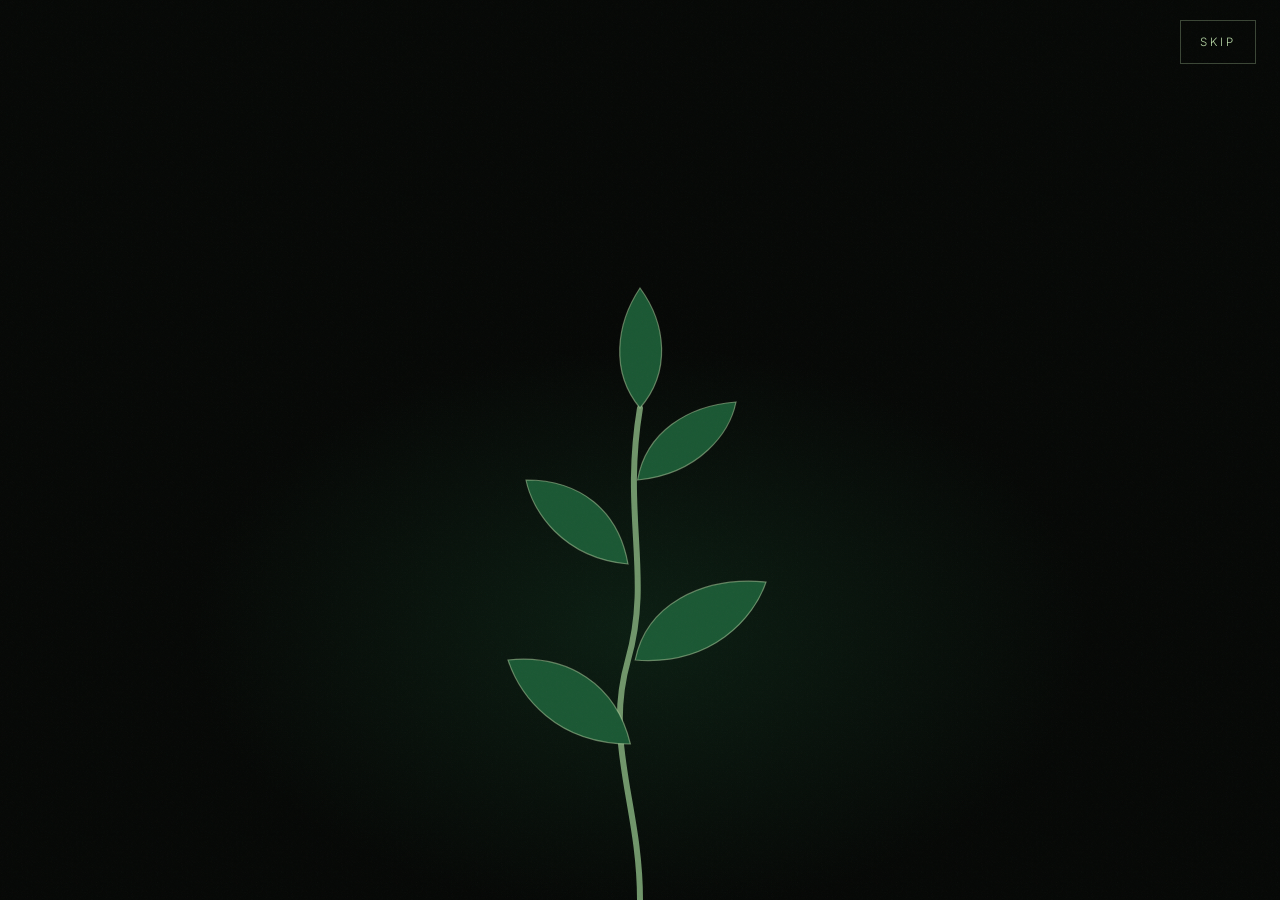
==== index.html @ 9e7dbabf "Add files via upload" ====
<!DOCTYPE html>
<html lang="en">
<head>
<meta charset="utf-8">
<meta name="viewport" content="width=device-width, initial-scale=1, viewport-fit=cover">
<title>Grass Studio</title>
<link href="https://fonts.googleapis.com/css2?family=Cormorant+Garamond:wght@400;500;600&family=Inter:wght@300;400;500&display=swap" rel="stylesheet">
<link rel="stylesheet" href="styles.css">
</head>
<body>

<section class="view" id="intro" aria-label="Opening animation">
  <button class="skip" id="skip" type="button">Skip</button>
  <svg viewBox="0 0 400 600" preserveAspectRatio="xMidYMax meet" role="img" aria-label="A seedling growing from darkness">
    <path class="stem" pathLength="1" d="M200 600 C200 520 170 470 190 400 C210 330 185 280 200 190"/>
    <path class="leaf" style="transform-origin:192px 470px;animation-delay:1.6s" d="M192 470 C130 470 100 430 90 400 C140 395 180 420 192 470Z"/>
    <path class="leaf" style="transform-origin:196px 400px;animation-delay:2.2s" d="M196 400 C260 405 295 365 305 335 C250 330 205 355 196 400Z"/>
    <path class="leaf" style="transform-origin:190px 320px;animation-delay:2.8s" d="M190 320 C135 315 110 275 105 250 C150 250 182 275 190 320Z"/>
    <path class="leaf" style="transform-origin:198px 250px;animation-delay:3.3s" d="M198 250 C250 245 275 210 280 185 C240 188 205 210 198 250Z"/>
    <path class="leaf" style="transform-origin:200px 190px;animation-delay:3.8s" d="M200 190 C175 160 180 120 200 90 C222 120 226 160 200 190Z"/>
  </svg>
</section>

<main>
<section class="view" id="select" aria-labelledby="sel-title">
  <p class="eyebrow">Grass Studio</p>
  <h1 id="sel-title">Choose your path</h1>
  <nav class="choices" aria-label="Audience">
    <a class="choice" href="#/reader"><b>READER</b><span>The worlds in print</span></a>
    <a class="choice" href="#/player"><b>PLAYER</b><span>The worlds in play</span></a>
  </nav>
</section>

<section class="view" id="reader" aria-labelledby="lib-title">
  <div class="top"><a class="brand" href="#/select">Grass Studio</a><a href="#/select">← Back</a></div>
  <div class="lib-head"><p class="eyebrow">Reader</p><h2 id="lib-title">The Library</h2></div>
  <div class="grid" id="grid"></div>
</section>

<section class="view" id="series" aria-labelledby="ser-title">
  <div class="top"><a class="brand" href="#/select">Grass Studio</a><a href="#/reader">← Series library</a></div>
  <div class="series">
    <div class="cover" id="ser-cover"></div>
    <div><p class="eyebrow">Series</p><h2 id="ser-title"></h2><p id="ser-body"></p></div>
  </div>
</section>

<section class="view" id="player" aria-label="Player">
  <div class="top"><a class="brand" href="#/select">Grass Studio</a><a href="#/select">← Back</a></div>
</section>
</main>

<script src="script.js" defer></script>
</body>
</html>
---- styles.css ----
:root{--bg:#070907;--forest:#102418;--emerald:#1C5935;--moss:#71966B;--sage:#B7D6A5;--ivory:#F0F0E8;
--serif:"Cormorant Garamond",Georgia,serif;--sans:Inter,system-ui,sans-serif;--ease:cubic-bezier(.22,.7,.2,1);
color-scheme:dark;box-sizing:border-box;padding:env(safe-area-inset-top,0px) 0 env(safe-area-inset-bottom,0px)}
html{scroll-padding-top:env(safe-area-inset-top,0px)}
*,*::before,*::after{box-sizing:inherit}
body{margin:0;background:var(--bg);color:var(--ivory);font-family:var(--sans);font-weight:300;min-height:100vh;overflow-x:hidden}
body::after{content:"";position:fixed;inset:0;pointer-events:none;opacity:.05;background-image:url("data:image/svg+xml,%3Csvg xmlns='http://www.w3.org/2000/svg' width='160' height='160'%3E%3Cfilter id='n'%3E%3CfeTurbulence baseFrequency='.8'/%3E%3C/filter%3E%3Crect width='160' height='160' filter='url(%23n)'/%3E%3C/svg%3E")}
a{color:inherit}
:focus-visible{outline:2px solid var(--sage);outline-offset:4px}
.view{display:none;min-height:100vh;padding:clamp(24px,5vw,64px);animation:in .9s var(--ease) both}
.view.on{display:flex;flex-direction:column}
@keyframes in{from{opacity:0;transform:translateY(14px)}to{opacity:1;transform:none}}
h1,h2,h3{font-family:var(--serif);font-weight:500;margin:0;letter-spacing:.02em}
.eyebrow{font-size:.72rem;letter-spacing:.38em;text-transform:uppercase;color:var(--moss)}
/* intro */
#intro{align-items:center;justify-content:flex-end;padding:0;overflow:hidden;position:relative;background:radial-gradient(ellipse 50% 45% at 50% 70%,rgba(28,89,53,.28),transparent 70%),var(--bg)}
#intro svg{height:min(86vh,720px);width:auto;max-width:100%;display:block;overflow:visible}
.stem{fill:none;stroke:var(--moss);stroke-width:5;stroke-linecap:round;stroke-dasharray:1;stroke-dashoffset:1;animation:grow 3.6s var(--ease) .5s forwards}
@keyframes grow{to{stroke-dashoffset:0}}
.leaf{fill:var(--emerald);stroke:var(--sage);stroke-width:1;stroke-opacity:.5;transform:scale(0);opacity:0;animation:leaf 1.3s var(--ease) forwards}
@keyframes leaf{to{transform:scale(1);opacity:1}}
.skip{position:absolute;top:calc(env(safe-area-inset-top,0px) + 20px);right:24px;z-index:3;background:none;border:1px solid rgba(183,214,165,.3);color:var(--sage);padding:.7rem 1.2rem;font:inherit;font-size:.72rem;letter-spacing:.25em;text-transform:uppercase;cursor:pointer;min-height:44px}
.skip:hover{border-color:var(--sage)}
#intro.out{animation:out 1s var(--ease) forwards}
@keyframes out{to{opacity:0;transform:scale(1.04)}}
/* select */
#select{align-items:center;justify-content:center;text-align:center;gap:clamp(32px,6vh,64px);background:radial-gradient(ellipse 60% 50% at 50% 100%,rgba(16,36,24,.8),transparent),var(--bg)}
#select h1{font-size:clamp(2.2rem,6vw,4.5rem)}
.choices{display:grid;grid-template-columns:1fr 1fr;gap:clamp(12px,3vw,32px);width:min(860px,100%)}
.choice{display:flex;flex-direction:column;justify-content:center;gap:.8rem;min-height:clamp(180px,32vh,300px);padding:2rem 1rem;border:1px solid rgba(113,150,107,.25);text-decoration:none;background:linear-gradient(180deg,rgba(16,36,24,.35),transparent);transition:transform .6s var(--ease),border-color .6s,background .6s,box-shadow .6s}
.choice b{font-family:var(--serif);font-weight:500;font-size:clamp(1.6rem,4vw,2.6rem);letter-spacing:.3em;padding-left:.3em}
.choice span{font-size:.7rem;letter-spacing:.3em;text-transform:uppercase;color:var(--moss)}
.choice:hover,.choice:focus-visible{transform:translateY(-6px);border-color:var(--sage);background:linear-gradient(180deg,rgba(28,89,53,.35),transparent);box-shadow:0 20px 60px -20px rgba(28,89,53,.6)}
.choice:active{transform:translateY(-2px)}
@media(max-width:560px){.choices{grid-template-columns:1fr}.choice{min-height:140px}}
/* nav */
.top{display:flex;justify-content:space-between;align-items:center;gap:1rem;margin-bottom:clamp(32px,6vh,72px)}
.top a{text-decoration:none;font-size:.72rem;letter-spacing:.3em;text-transform:uppercase;color:var(--moss);min-height:44px;display:inline-flex;align-items:center;transition:color .4s}
.top a:hover{color:var(--sage)}
.top .brand{font-family:var(--serif);font-size:1.2rem;letter-spacing:.2em;color:var(--ivory)}
/* library */
.lib-head{max-width:1100px;width:100%;margin:0 auto 3rem}
.lib-head h2{font-size:clamp(2rem,5vw,3.6rem);margin-top:.6rem}
.grid{max-width:1100px;width:100%;margin:0 auto;display:grid;grid-template-columns:repeat(auto-fill,minmax(min(100%,260px),1fr));gap:clamp(20px,3vw,40px)}
.card{display:block;text-decoration:none;position:relative;transition:transform .7s var(--ease)}
.card:hover,.card:focus-visible{transform:translateY(-8px)}
.cover{aspect-ratio:2/3;width:100%;background:linear-gradient(160deg,var(--forest),var(--bg));border:1px solid rgba(113,150,107,.3);display:grid;place-items:center;text-align:center;padding:1.5rem;box-shadow:0 30px 60px -30px #000;transition:box-shadow .7s,border-color .7s;overflow:hidden}
.cover img{width:100%;height:100%;object-fit:contain;display:block}
.card:hover .cover,.card:focus-visible .cover{border-color:var(--sage);box-shadow:0 30px 70px -25px rgba(28,89,53,.8)}
.cover small{font-size:.65rem;letter-spacing:.25em;text-transform:uppercase;color:var(--moss);line-height:1.8}
.card h3{margin-top:1rem;font-size:1.5rem}
.card .hint{font-size:.68rem;letter-spacing:.28em;text-transform:uppercase;color:var(--moss);opacity:.8;margin-top:.3rem;display:block}
.card{animation:in .9s var(--ease) .2s both}
/* series */
.series{max-width:1000px;width:100%;margin:0 auto;display:grid;grid-template-columns:minmax(200px,340px) 1fr;gap:clamp(24px,5vw,64px);align-items:start}
.series h2{font-size:clamp(2.2rem,6vw,4.2rem);margin:.6rem 0 1.5rem}
.series p{color:rgba(240,240,232,.7);line-height:1.8;max-width:52ch}
@media(max-width:700px){.series{grid-template-columns:1fr}.series .cover{max-width:320px}}
/* player */
#player{background:radial-gradient(ellipse 50% 40% at 50% 100%,rgba(16,36,24,.6),transparent),var(--bg)}
@media(prefers-reduced-motion:reduce){*,*::before,*::after{animation-duration:.01ms!important;animation-delay:0s!important;transition-duration:.01ms!important}.stem{stroke-dashoffset:0}.leaf{transform:none;opacity:1}}
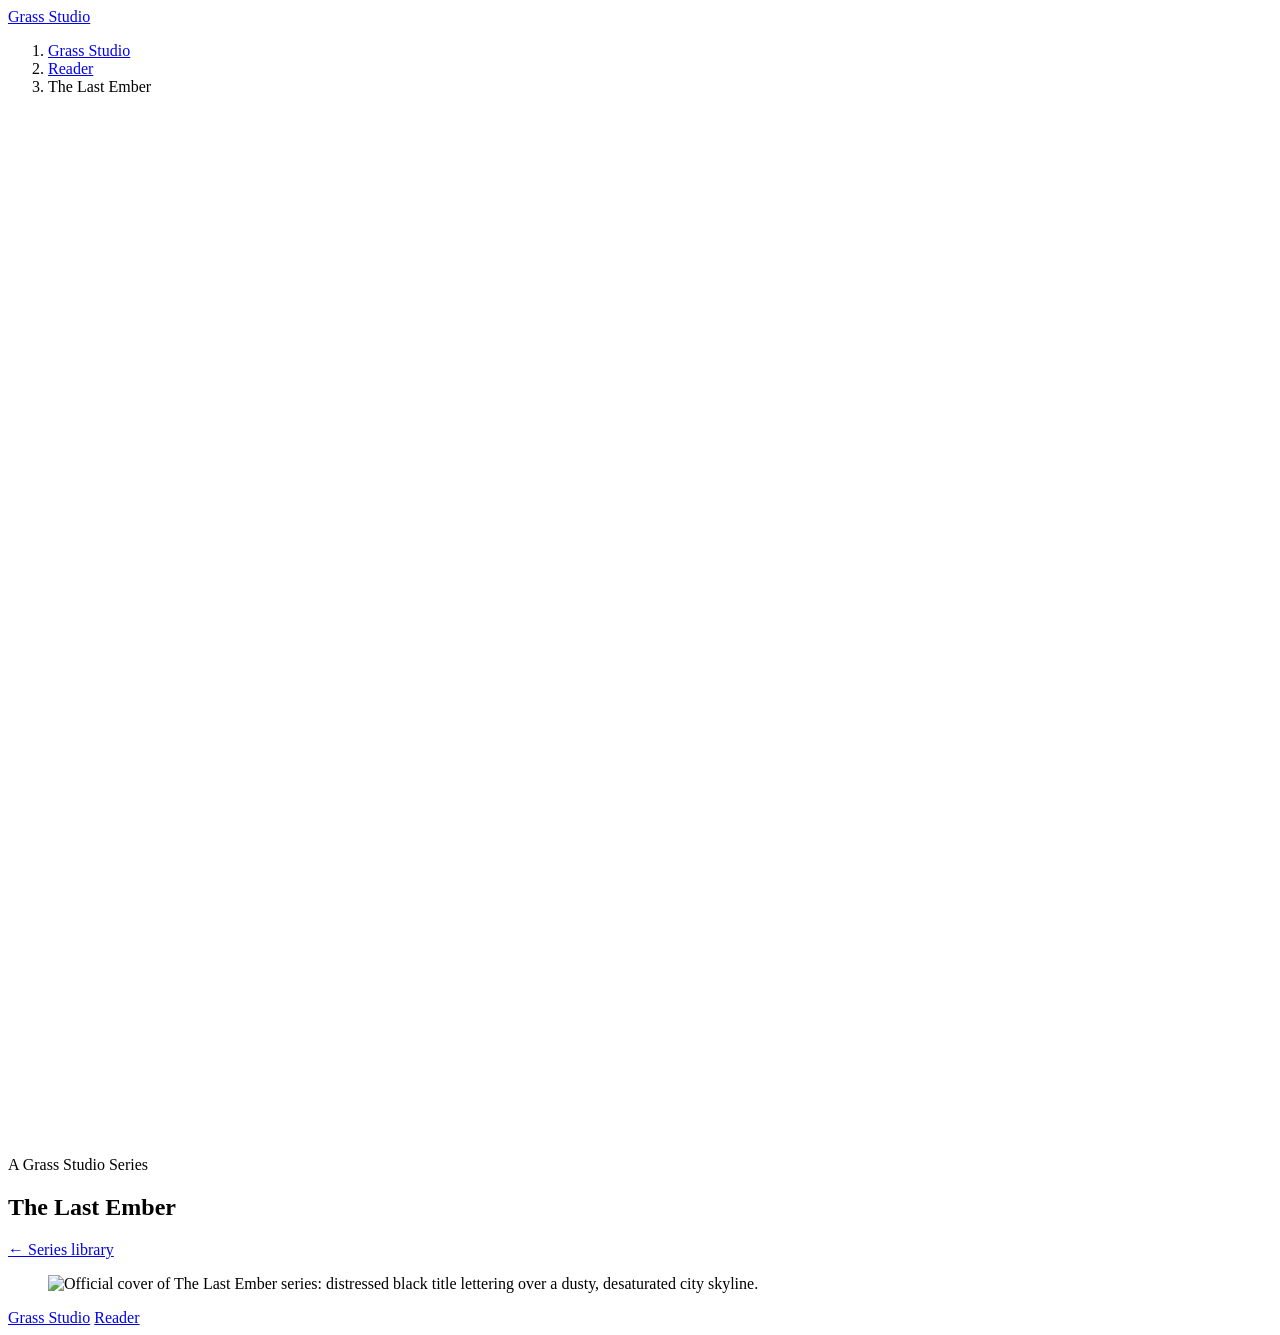
==== commit 3056c15a: "Add files via upload" ====
--- a/index.html
+++ b/index.html
@@ -3,53 +3,61 @@
 <head>
 <meta charset="utf-8">
 <meta name="viewport" content="width=device-width, initial-scale=1, viewport-fit=cover">
-<title>Grass Studio</title>
-<link href="https://fonts.googleapis.com/css2?family=Cormorant+Garamond:wght@400;500;600&family=Inter:wght@300;400;500&display=swap" rel="stylesheet">
-<link rel="stylesheet" href="styles.css">
+<title>The Last Ember — A Grass Studio Series</title>
+<meta name="description" content="The Last Ember, a series by Grass Studio.">
+<meta name="theme-color" content="#080908">
+<link rel="preload" as="image" href="/the-last-ember/assets/the-last-ember-background-1536.jpg" imagesrcset="/the-last-ember/assets/the-last-ember-background-900.jpg 900w, /the-last-ember/assets/the-last-ember-background-1536.jpg 1536w" imagesizes="100vw">
+<link href="https://fonts.googleapis.com/css2?family=Inter:wght@300;400;500&family=Rubik+Dirt&display=swap" rel="stylesheet">
+<link rel="stylesheet" href="/the-last-ember/styles.css">
 </head>
 <body>
-
-<section class="view" id="intro" aria-label="Opening animation">
-  <button class="skip" id="skip" type="button">Skip</button>
-  <svg viewBox="0 0 400 600" preserveAspectRatio="xMidYMax meet" role="img" aria-label="A seedling growing from darkness">
-    <path class="stem" pathLength="1" d="M200 600 C200 520 170 470 190 400 C210 330 185 280 200 190"/>
-    <path class="leaf" style="transform-origin:192px 470px;animation-delay:1.6s" d="M192 470 C130 470 100 430 90 400 C140 395 180 420 192 470Z"/>
-    <path class="leaf" style="transform-origin:196px 400px;animation-delay:2.2s" d="M196 400 C260 405 295 365 305 335 C250 330 205 355 196 400Z"/>
-    <path class="leaf" style="transform-origin:190px 320px;animation-delay:2.8s" d="M190 320 C135 315 110 275 105 250 C150 250 182 275 190 320Z"/>
-    <path class="leaf" style="transform-origin:198px 250px;animation-delay:3.3s" d="M198 250 C250 245 275 210 280 185 C240 188 205 210 198 250Z"/>
-    <path class="leaf" style="transform-origin:200px 190px;animation-delay:3.8s" d="M200 190 C175 160 180 120 200 90 C222 120 226 160 200 190Z"/>
-  </svg>
-</section>
+<header class="nav">
+  <a class="brand" href="/#/select">Grass Studio</a>
+  <nav aria-label="Breadcrumb">
+    <ol class="crumbs">
+      <li><a href="/#/select">Grass Studio</a></li>
+      <li><a href="/#/reader">Reader</a></li>
+      <li aria-current="page">The Last Ember</li>
+    </ol>
+  </nav>
+</header>
 
 <main>
-<section class="view" id="select" aria-labelledby="sel-title">
-  <p class="eyebrow">Grass Studio</p>
-  <h1 id="sel-title">Choose your path</h1>
-  <nav class="choices" aria-label="Audience">
-    <a class="choice" href="#/reader"><b>READER</b><span>The worlds in print</span></a>
-    <a class="choice" href="#/player"><b>PLAYER</b><span>The worlds in play</span></a>
-  </nav>
-</section>
+  <section class="hero" aria-labelledby="title">
+    <img class="hero-bg" src="/the-last-ember/assets/the-last-ember-background-1536.jpg"
+         srcset="/the-last-ember/assets/the-last-ember-background-900.jpg 900w, /the-last-ember/assets/the-last-ember-background-1536.jpg 1536w"
+         sizes="100vw" width="1536" height="1024" alt="" fetchpriority="high">
+    <div class="shade" aria-hidden="true"></div>
+    <div class="hero-inner">
+      <div class="hero-text">
+        <p class="label">A Grass Studio Series</p>
+        <h1 id="title"><span>The Last</span> <span>Ember</span></h1>
+        <a class="back" href="/#/reader">← Series library</a>
+      </div>
+      <figure class="cover">
+        <img src="/the-last-ember/assets/the-last-ember-cover-900.webp" width="900" height="1273"
+             alt="Official cover of The Last Ember series: distressed black title lettering over a dusty, desaturated city skyline.">
+      </figure>
+    </div>
+  </section>
 
-<section class="view" id="reader" aria-labelledby="lib-title">
-  <div class="top"><a class="brand" href="#/select">Grass Studio</a><a href="#/select">← Back</a></div>
-  <div class="lib-head"><p class="eyebrow">Reader</p><h2 id="lib-title">The Library</h2></div>
-  <div class="grid" id="grid"></div>
-</section>
+  <section class="world" id="world" hidden aria-labelledby="world-title">
+    <h2 id="world-title" class="label">The World of The Last Ember</h2>
+    <div id="synopsis"></div>
+  </section>
 
-<section class="view" id="series" aria-labelledby="ser-title">
-  <div class="top"><a class="brand" href="#/select">Grass Studio</a><a href="#/reader">← Series library</a></div>
-  <div class="series">
-    <div class="cover" id="ser-cover"></div>
-    <div><p class="eyebrow">Series</p><h2 id="ser-title"></h2><p id="ser-body"></p></div>
-  </div>
-</section>
-
-<section class="view" id="player" aria-label="Player">
-  <div class="top"><a class="brand" href="#/select">Grass Studio</a><a href="#/select">← Back</a></div>
-</section>
+  <section class="books" id="books" hidden aria-labelledby="books-title">
+    <h2 id="books-title" class="label">The Books</h2>
+    <ul id="book-list"></ul>
+  </section>
 </main>
 
-<script src="script.js" defer></script>
+<footer class="foot">
+  <a href="/#/select">Grass Studio</a>
+  <a href="/#/reader">Reader</a>
+</footer>
+
+<script src="/the-last-ember/content.js"></script>
+<script src="/the-last-ember/script.js" defer></script>
 </body>
 </html>
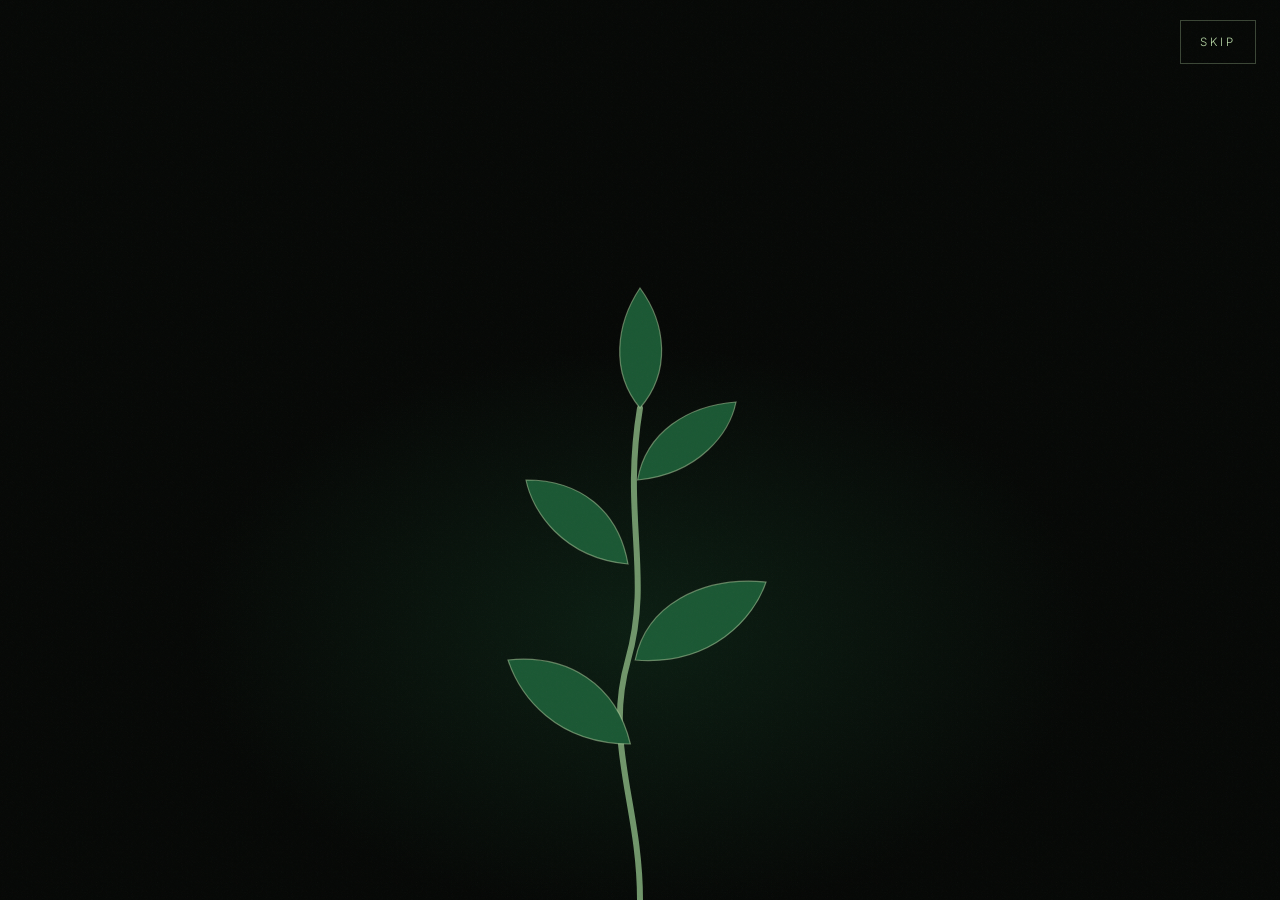
==== commit 10e845db: "Add files via upload" ====
--- a/index.html
+++ b/index.html
@@ -3,61 +3,53 @@
 <head>
 <meta charset="utf-8">
 <meta name="viewport" content="width=device-width, initial-scale=1, viewport-fit=cover">
-<title>The Last Ember — A Grass Studio Series</title>
-<meta name="description" content="The Last Ember, a series by Grass Studio.">
-<meta name="theme-color" content="#080908">
-<link rel="preload" as="image" href="/the-last-ember/assets/the-last-ember-background-1536.jpg" imagesrcset="/the-last-ember/assets/the-last-ember-background-900.jpg 900w, /the-last-ember/assets/the-last-ember-background-1536.jpg 1536w" imagesizes="100vw">
-<link href="https://fonts.googleapis.com/css2?family=Inter:wght@300;400;500&family=Rubik+Dirt&display=swap" rel="stylesheet">
-<link rel="stylesheet" href="/the-last-ember/styles.css">
+<title>Grass Studio</title>
+<link href="https://fonts.googleapis.com/css2?family=Cormorant+Garamond:wght@400;500;600&family=Inter:wght@300;400;500&display=swap" rel="stylesheet">
+<link rel="stylesheet" href="styles.css">
 </head>
 <body>
-<header class="nav">
-  <a class="brand" href="/#/select">Grass Studio</a>
-  <nav aria-label="Breadcrumb">
-    <ol class="crumbs">
-      <li><a href="/#/select">Grass Studio</a></li>
-      <li><a href="/#/reader">Reader</a></li>
-      <li aria-current="page">The Last Ember</li>
-    </ol>
-  </nav>
-</header>
+
+<section class="view" id="intro" aria-label="Opening animation">
+  <button class="skip" id="skip" type="button">Skip</button>
+  <svg viewBox="0 0 400 600" preserveAspectRatio="xMidYMax meet" role="img" aria-label="A seedling growing from darkness">
+    <path class="stem" pathLength="1" d="M200 600 C200 520 170 470 190 400 C210 330 185 280 200 190"/>
+    <path class="leaf" style="transform-origin:192px 470px;animation-delay:1.6s" d="M192 470 C130 470 100 430 90 400 C140 395 180 420 192 470Z"/>
+    <path class="leaf" style="transform-origin:196px 400px;animation-delay:2.2s" d="M196 400 C260 405 295 365 305 335 C250 330 205 355 196 400Z"/>
+    <path class="leaf" style="transform-origin:190px 320px;animation-delay:2.8s" d="M190 320 C135 315 110 275 105 250 C150 250 182 275 190 320Z"/>
+    <path class="leaf" style="transform-origin:198px 250px;animation-delay:3.3s" d="M198 250 C250 245 275 210 280 185 C240 188 205 210 198 250Z"/>
+    <path class="leaf" style="transform-origin:200px 190px;animation-delay:3.8s" d="M200 190 C175 160 180 120 200 90 C222 120 226 160 200 190Z"/>
+  </svg>
+</section>
 
 <main>
-  <section class="hero" aria-labelledby="title">
-    <img class="hero-bg" src="/the-last-ember/assets/the-last-ember-background-1536.jpg"
-         srcset="/the-last-ember/assets/the-last-ember-background-900.jpg 900w, /the-last-ember/assets/the-last-ember-background-1536.jpg 1536w"
-         sizes="100vw" width="1536" height="1024" alt="" fetchpriority="high">
-    <div class="shade" aria-hidden="true"></div>
-    <div class="hero-inner">
-      <div class="hero-text">
-        <p class="label">A Grass Studio Series</p>
-        <h1 id="title"><span>The Last</span> <span>Ember</span></h1>
-        <a class="back" href="/#/reader">← Series library</a>
-      </div>
-      <figure class="cover">
-        <img src="/the-last-ember/assets/the-last-ember-cover-900.webp" width="900" height="1273"
-             alt="Official cover of The Last Ember series: distressed black title lettering over a dusty, desaturated city skyline.">
-      </figure>
-    </div>
-  </section>
+<section class="view" id="select" aria-labelledby="sel-title">
+  <p class="eyebrow">Grass Studio</p>
+  <h1 id="sel-title">Choose your path</h1>
+  <nav class="choices" aria-label="Audience">
+    <a class="choice" href="#/reader"><b>READER</b><span>The worlds in print</span></a>
+    <a class="choice" href="#/player"><b>PLAYER</b><span>The worlds in play</span></a>
+  </nav>
+</section>
 
-  <section class="world" id="world" hidden aria-labelledby="world-title">
-    <h2 id="world-title" class="label">The World of The Last Ember</h2>
-    <div id="synopsis"></div>
-  </section>
+<section class="view" id="reader" aria-labelledby="lib-title">
+  <div class="top"><a class="brand" href="#/select">Grass Studio</a><a href="#/select">← Back</a></div>
+  <div class="lib-head"><p class="eyebrow">Reader</p><h2 id="lib-title">The Library</h2></div>
+  <div class="grid" id="grid"></div>
+</section>
 
-  <section class="books" id="books" hidden aria-labelledby="books-title">
-    <h2 id="books-title" class="label">The Books</h2>
-    <ul id="book-list"></ul>
-  </section>
+<section class="view" id="series" aria-labelledby="ser-title">
+  <div class="top"><a class="brand" href="#/select">Grass Studio</a><a href="#/reader">← Series library</a></div>
+  <div class="series">
+    <div class="cover" id="ser-cover"></div>
+    <div><p class="eyebrow">Series</p><h2 id="ser-title"></h2><p id="ser-body"></p></div>
+  </div>
+</section>
+
+<section class="view" id="player" aria-label="Player">
+  <div class="top"><a class="brand" href="#/select">Grass Studio</a><a href="#/select">← Back</a></div>
+</section>
 </main>
 
-<footer class="foot">
-  <a href="/#/select">Grass Studio</a>
-  <a href="/#/reader">Reader</a>
-</footer>
-
-<script src="/the-last-ember/content.js"></script>
-<script src="/the-last-ember/script.js" defer></script>
+<script src="script.js" defer></script>
 </body>
 </html>
--- a/styles.css
+++ b/styles.css
@@ -0,0 +1,61 @@
+:root{--bg:#070907;--forest:#102418;--emerald:#1C5935;--moss:#71966B;--sage:#B7D6A5;--ivory:#F0F0E8;
+--serif:"Cormorant Garamond",Georgia,serif;--sans:Inter,system-ui,sans-serif;--ease:cubic-bezier(.22,.7,.2,1);
+color-scheme:dark;box-sizing:border-box;padding:env(safe-area-inset-top,0px) 0 env(safe-area-inset-bottom,0px)}
+html{scroll-padding-top:env(safe-area-inset-top,0px)}
+*,*::before,*::after{box-sizing:inherit}
+body{margin:0;background:var(--bg);color:var(--ivory);font-family:var(--sans);font-weight:300;min-height:100vh;overflow-x:hidden}
+body::after{content:"";position:fixed;inset:0;pointer-events:none;opacity:.05;background-image:url("data:image/svg+xml,%3Csvg xmlns='http://www.w3.org/2000/svg' width='160' height='160'%3E%3Cfilter id='n'%3E%3CfeTurbulence baseFrequency='.8'/%3E%3C/filter%3E%3Crect width='160' height='160' filter='url(%23n)'/%3E%3C/svg%3E")}
+a{color:inherit}
+:focus-visible{outline:2px solid var(--sage);outline-offset:4px}
+.view{display:none;min-height:100vh;padding:clamp(24px,5vw,64px);animation:in .9s var(--ease) both}
+.view.on{display:flex;flex-direction:column}
+@keyframes in{from{opacity:0;transform:translateY(14px)}to{opacity:1;transform:none}}
+h1,h2,h3{font-family:var(--serif);font-weight:500;margin:0;letter-spacing:.02em}
+.eyebrow{font-size:.72rem;letter-spacing:.38em;text-transform:uppercase;color:var(--moss)}
+/* intro */
+#intro{align-items:center;justify-content:flex-end;padding:0;overflow:hidden;position:relative;background:radial-gradient(ellipse 50% 45% at 50% 70%,rgba(28,89,53,.28),transparent 70%),var(--bg)}
+#intro svg{height:min(86vh,720px);width:auto;max-width:100%;display:block;overflow:visible}
+.stem{fill:none;stroke:var(--moss);stroke-width:5;stroke-linecap:round;stroke-dasharray:1;stroke-dashoffset:1;animation:grow 3.6s var(--ease) .5s forwards}
+@keyframes grow{to{stroke-dashoffset:0}}
+.leaf{fill:var(--emerald);stroke:var(--sage);stroke-width:1;stroke-opacity:.5;transform:scale(0);opacity:0;animation:leaf 1.3s var(--ease) forwards}
+@keyframes leaf{to{transform:scale(1);opacity:1}}
+.skip{position:absolute;top:calc(env(safe-area-inset-top,0px) + 20px);right:24px;z-index:3;background:none;border:1px solid rgba(183,214,165,.3);color:var(--sage);padding:.7rem 1.2rem;font:inherit;font-size:.72rem;letter-spacing:.25em;text-transform:uppercase;cursor:pointer;min-height:44px}
+.skip:hover{border-color:var(--sage)}
+#intro.out{animation:out 1s var(--ease) forwards}
+@keyframes out{to{opacity:0;transform:scale(1.04)}}
+/* select */
+#select{align-items:center;justify-content:center;text-align:center;gap:clamp(32px,6vh,64px);background:radial-gradient(ellipse 60% 50% at 50% 100%,rgba(16,36,24,.8),transparent),var(--bg)}
+#select h1{font-size:clamp(2.2rem,6vw,4.5rem)}
+.choices{display:grid;grid-template-columns:1fr 1fr;gap:clamp(12px,3vw,32px);width:min(860px,100%)}
+.choice{display:flex;flex-direction:column;justify-content:center;gap:.8rem;min-height:clamp(180px,32vh,300px);padding:2rem 1rem;border:1px solid rgba(113,150,107,.25);text-decoration:none;background:linear-gradient(180deg,rgba(16,36,24,.35),transparent);transition:transform .6s var(--ease),border-color .6s,background .6s,box-shadow .6s}
+.choice b{font-family:var(--serif);font-weight:500;font-size:clamp(1.6rem,4vw,2.6rem);letter-spacing:.3em;padding-left:.3em}
+.choice span{font-size:.7rem;letter-spacing:.3em;text-transform:uppercase;color:var(--moss)}
+.choice:hover,.choice:focus-visible{transform:translateY(-6px);border-color:var(--sage);background:linear-gradient(180deg,rgba(28,89,53,.35),transparent);box-shadow:0 20px 60px -20px rgba(28,89,53,.6)}
+.choice:active{transform:translateY(-2px)}
+@media(max-width:560px){.choices{grid-template-columns:1fr}.choice{min-height:140px}}
+/* nav */
+.top{display:flex;justify-content:space-between;align-items:center;gap:1rem;margin-bottom:clamp(32px,6vh,72px)}
+.top a{text-decoration:none;font-size:.72rem;letter-spacing:.3em;text-transform:uppercase;color:var(--moss);min-height:44px;display:inline-flex;align-items:center;transition:color .4s}
+.top a:hover{color:var(--sage)}
+.top .brand{font-family:var(--serif);font-size:1.2rem;letter-spacing:.2em;color:var(--ivory)}
+/* library */
+.lib-head{max-width:1100px;width:100%;margin:0 auto 3rem}
+.lib-head h2{font-size:clamp(2rem,5vw,3.6rem);margin-top:.6rem}
+.grid{max-width:1100px;width:100%;margin:0 auto;display:grid;grid-template-columns:repeat(auto-fill,minmax(min(100%,260px),1fr));gap:clamp(20px,3vw,40px)}
+.card{display:block;text-decoration:none;position:relative;transition:transform .7s var(--ease)}
+.card:hover,.card:focus-visible{transform:translateY(-8px)}
+.cover{aspect-ratio:2/3;width:100%;background:linear-gradient(160deg,var(--forest),var(--bg));border:1px solid rgba(113,150,107,.3);display:grid;place-items:center;text-align:center;padding:1.5rem;box-shadow:0 30px 60px -30px #000;transition:box-shadow .7s,border-color .7s;overflow:hidden}
+.cover img{width:100%;height:100%;object-fit:contain;display:block}
+.card:hover .cover,.card:focus-visible .cover{border-color:var(--sage);box-shadow:0 30px 70px -25px rgba(28,89,53,.8)}
+.cover small{font-size:.65rem;letter-spacing:.25em;text-transform:uppercase;color:var(--moss);line-height:1.8}
+.card h3{margin-top:1rem;font-size:1.5rem}
+.card .hint{font-size:.68rem;letter-spacing:.28em;text-transform:uppercase;color:var(--moss);opacity:.8;margin-top:.3rem;display:block}
+.card{animation:in .9s var(--ease) .2s both}
+/* series */
+.series{max-width:1000px;width:100%;margin:0 auto;display:grid;grid-template-columns:minmax(200px,340px) 1fr;gap:clamp(24px,5vw,64px);align-items:start}
+.series h2{font-size:clamp(2.2rem,6vw,4.2rem);margin:.6rem 0 1.5rem}
+.series p{color:rgba(240,240,232,.7);line-height:1.8;max-width:52ch}
+@media(max-width:700px){.series{grid-template-columns:1fr}.series .cover{max-width:320px}}
+/* player */
+#player{background:radial-gradient(ellipse 50% 40% at 50% 100%,rgba(16,36,24,.6),transparent),var(--bg)}
+@media(prefers-reduced-motion:reduce){*,*::before,*::after{animation-duration:.01ms!important;animation-delay:0s!important;transition-duration:.01ms!important}.stem{stroke-dashoffset:0}.leaf{transform:none;opacity:1}}
